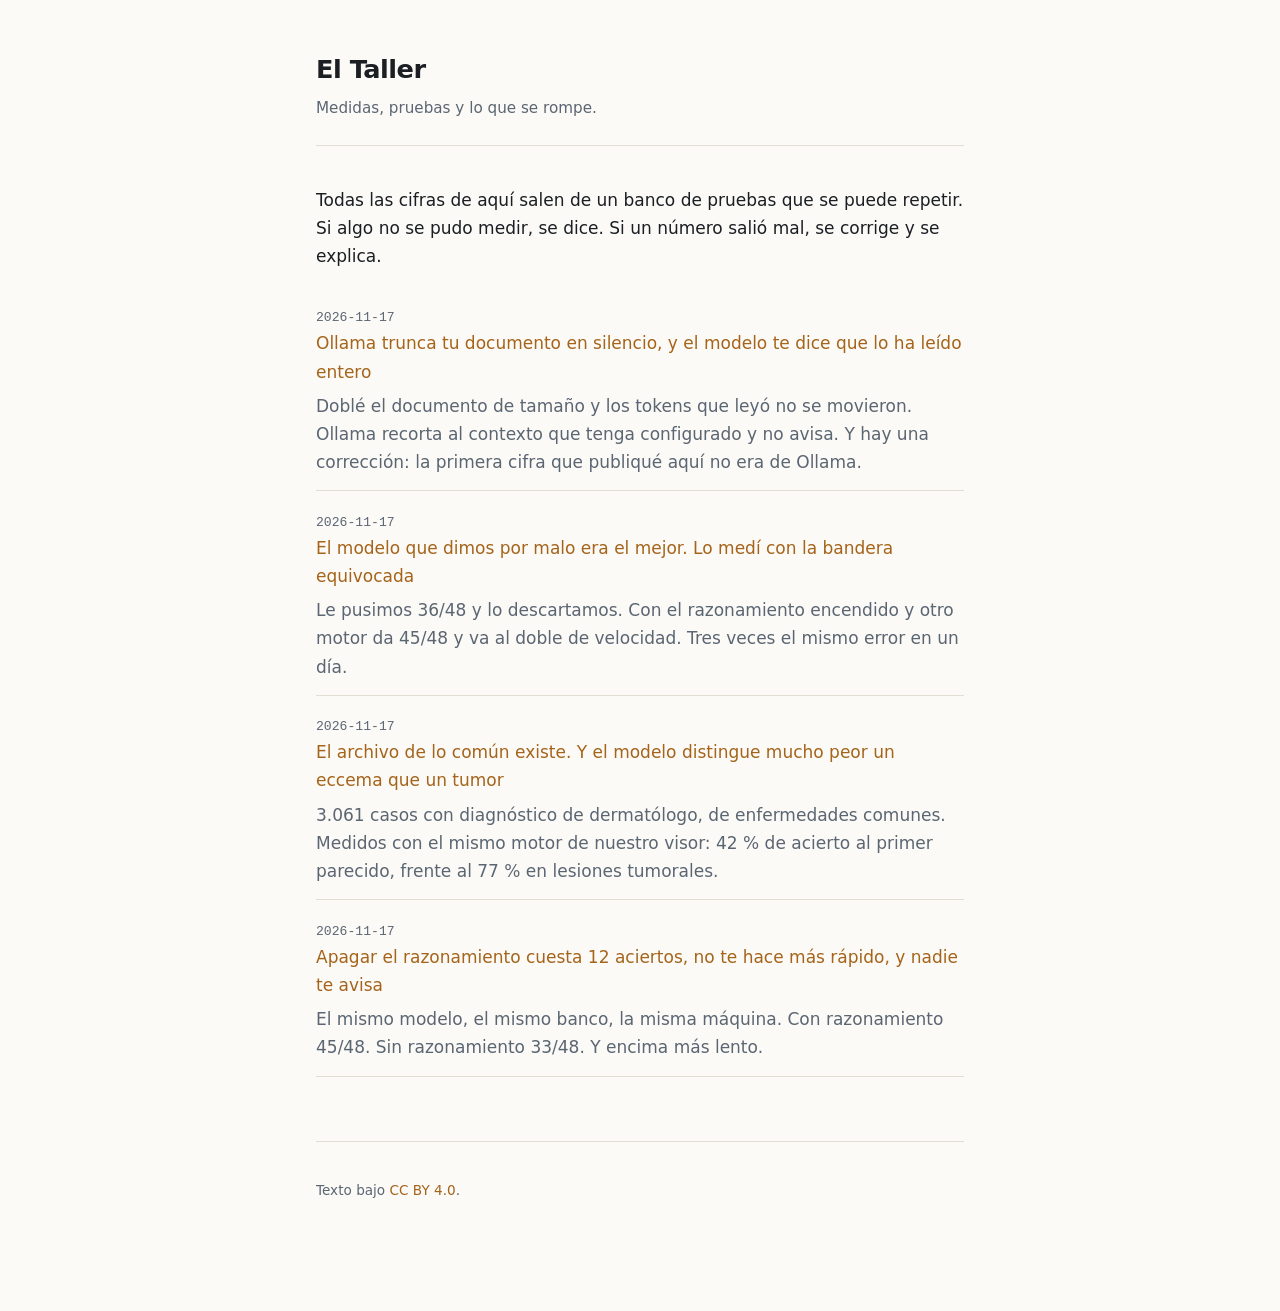
==== sitio/index.html @ eb88fa5e "Rescato del 05 lo que faltaba en el 01: la proporcion que no cuadra y el fallo de la palabra secreta" ====
<!doctype html>
<html lang="es">
<head>
<meta charset="utf-8">
<meta name="viewport" content="width=device-width,initial-scale=1">
<title>El Taller · medidas, pruebas y lo que se rompe</title>
<meta name="description" content="Medidas reales de modelos de lenguaje en hardware de casa.">
<style>:root{--fondo:#111418;--papel:#171b21;--tinta:#e6e9ee;--tenue:#98a2b3;--acento:#e0a458;--linea:#2a313b;
--mono:ui-monospace,SFMono-Regular,"SF Mono",Menlo,Consolas,monospace;
--texto:system-ui,-apple-system,"Segoe UI",Roboto,Helvetica,Arial,sans-serif}
@media(prefers-color-scheme:light){:root{--fondo:#fbfaf7;--papel:#fff;--tinta:#1b1f24;--tenue:#5b6672;
--acento:#a5641a;--linea:#e3ded4}}
*{box-sizing:border-box}
body{margin:0;background:var(--fondo);color:var(--tinta);font:17px/1.65 var(--texto);
-webkit-font-smoothing:antialiased}
main{max-width:43rem;margin:0 auto;padding:3rem 1.25rem 6rem}
a{color:var(--acento);text-decoration:none;border-bottom:1px solid transparent}
a:hover{border-bottom-color:var(--acento)}
header.casa{border-bottom:1px solid var(--linea);padding-bottom:1.5rem;margin-bottom:2.5rem}
header.casa .marca{font-size:1.6rem;font-weight:700;letter-spacing:-.02em;margin:0}
header.casa .lema{color:var(--tenue);font-size:.95rem;margin:.35rem 0 0}
h1{font-size:1.85rem;line-height:1.25;letter-spacing:-.02em;margin:0 0 .6rem}
h2{font-size:1.25rem;margin:2.5rem 0 .75rem;letter-spacing:-.01em}
h3{font-size:1.05rem;margin:1.75rem 0 .5rem}
.meta{color:var(--tenue);font-size:.9rem;margin-bottom:2rem;font-family:var(--mono)}
.resumen{color:var(--tenue);margin:.4rem 0 0}
code{font-family:var(--mono);font-size:.9em;background:var(--papel);padding:.15em .4em;border-radius:4px}
pre{background:var(--papel);border:1px solid var(--linea);border-radius:8px;padding:1rem;overflow-x:auto;
font-size:.86rem;line-height:1.5}
pre code{background:none;padding:0}
blockquote{margin:1.5rem 0;padding:.25rem 0 .25rem 1.1rem;border-left:3px solid var(--acento);color:var(--tenue)}
table{border-collapse:collapse;width:100%;margin:1.5rem 0;font-size:.93rem}
th,td{text-align:left;padding:.55rem .6rem;border-bottom:1px solid var(--linea)}
th{color:var(--tenue);font-weight:600;font-size:.85rem;text-transform:uppercase;letter-spacing:.04em}
hr{border:0;border-top:1px solid var(--linea);margin:3rem 0}
ul.lista{list-style:none;padding:0}
ul.lista li{padding:.9rem 0;border-bottom:1px solid var(--linea)}
ul.lista .fecha{color:var(--tenue);font-family:var(--mono);font-size:.82rem}
footer{margin-top:4rem;padding-top:1.5rem;border-top:1px solid var(--linea);color:var(--tenue);font-size:.85rem}
</style>
</head>
<body>
<main>
<header class="casa">
<p class="marca">El Taller</p>
<p class="lema">Medidas, pruebas y lo que se rompe.</p>
</header>
<p>Todas las cifras de aquí salen de un banco de pruebas que se puede repetir. Si algo no se pudo medir, se dice.
Si un número salió mal, se corrige y se explica.</p>
<ul class="lista">
<li><span class="fecha">2026-11-17</span><br><a href="01-ollama-truncado-silencioso.html">Ollama trunca tu documento en silencio, y el modelo te dice que lo ha leído entero</a><p class="resumen">Doblé el documento de tamaño y los tokens que leyó no se movieron. Ollama recorta al contexto que tenga configurado y no avisa. Y hay una corrección: la primera cifra que publiqué aquí no era de Ollama.</p></li>
<li><span class="fecha">2026-11-17</span><br><a href="03-el-mejor-modelo-que-tiramos.html">El modelo que dimos por malo era el mejor. Lo medí con la bandera equivocada</a><p class="resumen">Le pusimos 36/48 y lo descartamos. Con el razonamiento encendido y otro motor da 45/48 y va al doble de velocidad. Tres veces el mismo error en un día.</p></li>
<li><span class="fecha">2026-11-17</span><br><a href="04-archivo-de-lo-comun.html">El archivo de lo común existe. Y el modelo distingue mucho peor un eccema que un tumor</a><p class="resumen">3.061 casos con diagnóstico de dermatólogo, de enfermedades comunes. Medidos con el mismo motor de nuestro visor: 42 % de acierto al primer parecido, frente al 77 % en lesiones tumorales.</p></li>
<li><span class="fecha">2026-11-17</span><br><a href="02-razonamiento-apagado.html">Apagar el razonamiento cuesta 12 aciertos, no te hace más rápido, y nadie te avisa</a><p class="resumen">El mismo modelo, el mismo banco, la misma máquina. Con razonamiento 45/48. Sin razonamiento 33/48. Y encima más lento.</p></li>
</ul>
<footer>
<p>Texto bajo <a href="https://creativecommons.org/licenses/by/4.0/deed.es">CC BY 4.0</a>.</p>
</footer>
</main>
</body>
</html>
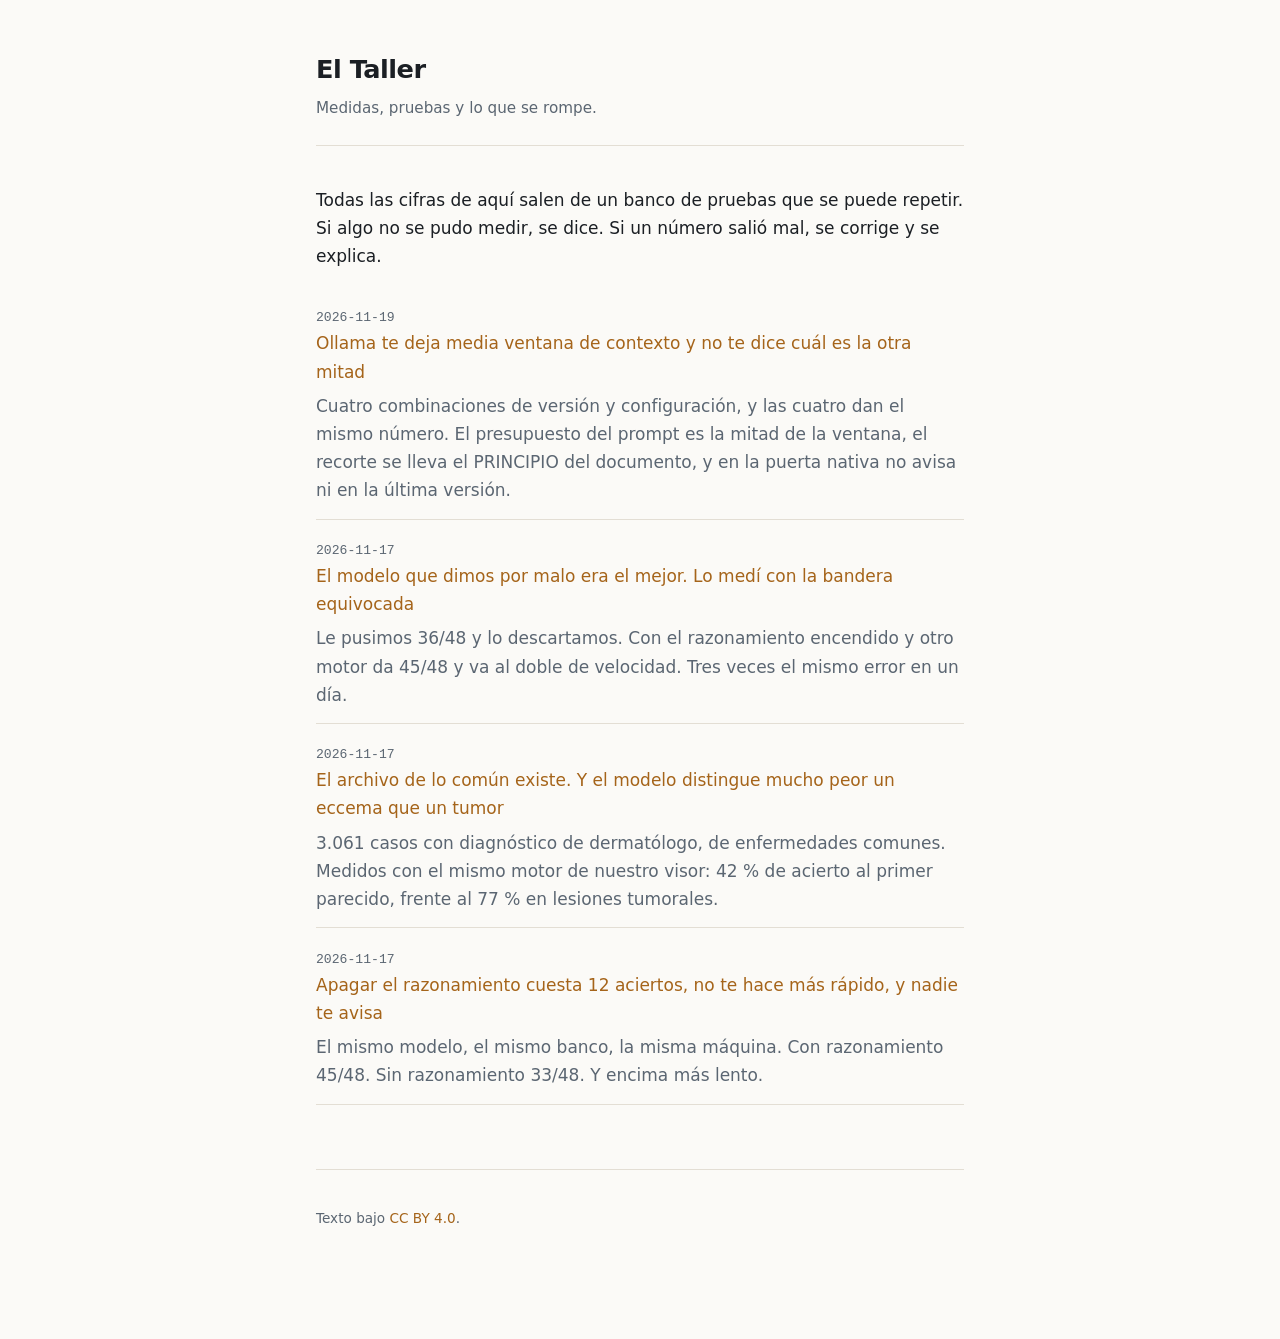
==== commit d2c8b65b: "Reescrito el articulo con las cuatro versiones: media ventana, y se llevan el principio La comparaci" ====
--- a/sitio/index.html
+++ b/sitio/index.html
@@ -48,7 +48,7 @@
 <p>Todas las cifras de aquí salen de un banco de pruebas que se puede repetir. Si algo no se pudo medir, se dice.
 Si un número salió mal, se corrige y se explica.</p>
 <ul class="lista">
-<li><span class="fecha">2026-11-17</span><br><a href="01-ollama-truncado-silencioso.html">Ollama trunca tu documento en silencio, y el modelo te dice que lo ha leído entero</a><p class="resumen">Doblé el documento de tamaño y los tokens que leyó no se movieron. Ollama recorta al contexto que tenga configurado y no avisa. Y hay una corrección: la primera cifra que publiqué aquí no era de Ollama.</p></li>
+<li><span class="fecha">2026-11-19</span><br><a href="01-ollama-truncado-silencioso.html">Ollama te deja media ventana de contexto y no te dice cuál es la otra mitad</a><p class="resumen">Cuatro combinaciones de versión y configuración, y las cuatro dan el mismo número. El presupuesto del prompt es la mitad de la ventana, el recorte se lleva el PRINCIPIO del documento, y en la puerta nativa no avisa ni en la última versión.</p></li>
 <li><span class="fecha">2026-11-17</span><br><a href="03-el-mejor-modelo-que-tiramos.html">El modelo que dimos por malo era el mejor. Lo medí con la bandera equivocada</a><p class="resumen">Le pusimos 36/48 y lo descartamos. Con el razonamiento encendido y otro motor da 45/48 y va al doble de velocidad. Tres veces el mismo error en un día.</p></li>
 <li><span class="fecha">2026-11-17</span><br><a href="04-archivo-de-lo-comun.html">El archivo de lo común existe. Y el modelo distingue mucho peor un eccema que un tumor</a><p class="resumen">3.061 casos con diagnóstico de dermatólogo, de enfermedades comunes. Medidos con el mismo motor de nuestro visor: 42 % de acierto al primer parecido, frente al 77 % en lesiones tumorales.</p></li>
 <li><span class="fecha">2026-11-17</span><br><a href="02-razonamiento-apagado.html">Apagar el razonamiento cuesta 12 aciertos, no te hace más rápido, y nadie te avisa</a><p class="resumen">El mismo modelo, el mismo banco, la misma máquina. Con razonamiento 45/48. Sin razonamiento 33/48. Y encima más lento.</p></li>
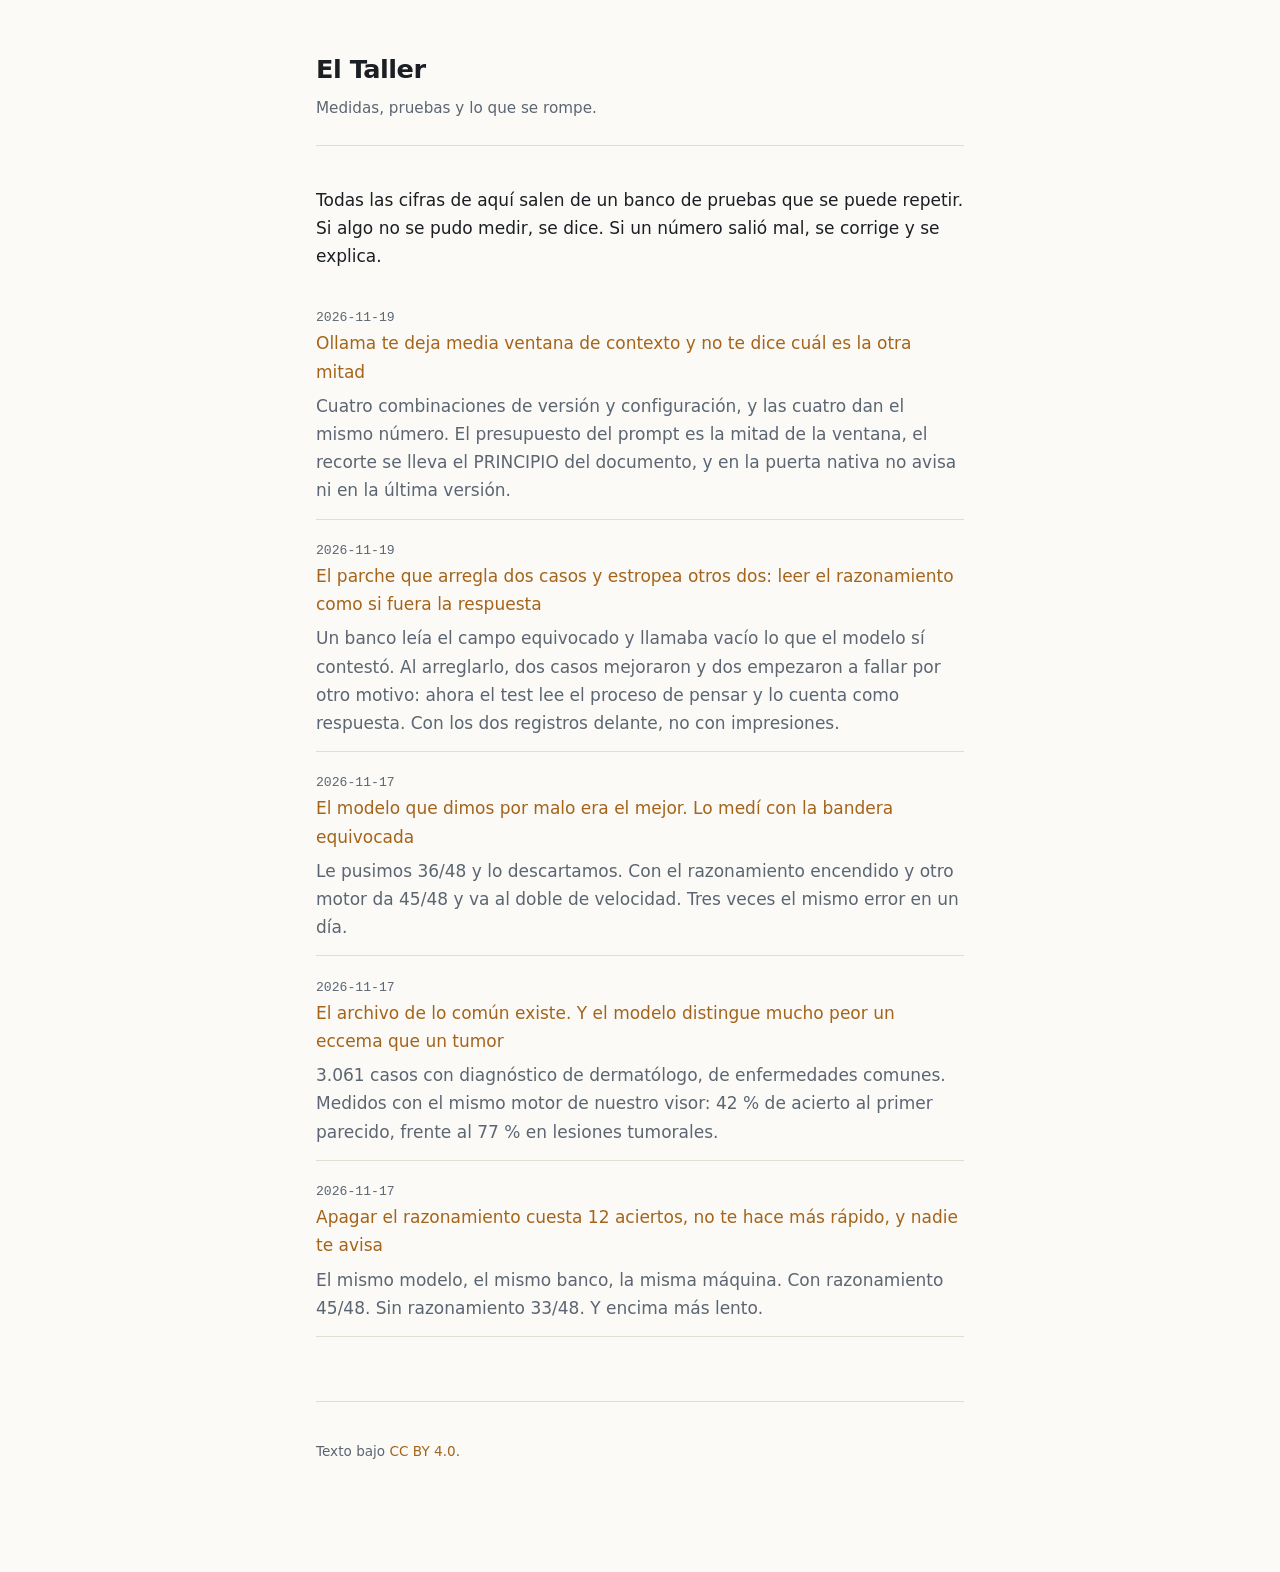
==== commit c1fb3802: "Articulo 05: el parche que arregla dos casos y estropea otros dos El banco leia content y el modelo " ====
--- a/sitio/index.html
+++ b/sitio/index.html
@@ -49,6 +49,7 @@
 Si un número salió mal, se corrige y se explica.</p>
 <ul class="lista">
 <li><span class="fecha">2026-11-19</span><br><a href="01-ollama-truncado-silencioso.html">Ollama te deja media ventana de contexto y no te dice cuál es la otra mitad</a><p class="resumen">Cuatro combinaciones de versión y configuración, y las cuatro dan el mismo número. El presupuesto del prompt es la mitad de la ventana, el recorte se lleva el PRINCIPIO del documento, y en la puerta nativa no avisa ni en la última versión.</p></li>
+<li><span class="fecha">2026-11-19</span><br><a href="05-el-parche-que-arregla-dos-y-estropea-dos.html">El parche que arregla dos casos y estropea otros dos: leer el razonamiento como si fuera la respuesta</a><p class="resumen">Un banco leía el campo equivocado y llamaba vacío lo que el modelo sí contestó. Al arreglarlo, dos casos mejoraron y dos empezaron a fallar por otro motivo: ahora el test lee el proceso de pensar y lo cuenta como respuesta. Con los dos registros delante, no con impresiones.</p></li>
 <li><span class="fecha">2026-11-17</span><br><a href="03-el-mejor-modelo-que-tiramos.html">El modelo que dimos por malo era el mejor. Lo medí con la bandera equivocada</a><p class="resumen">Le pusimos 36/48 y lo descartamos. Con el razonamiento encendido y otro motor da 45/48 y va al doble de velocidad. Tres veces el mismo error en un día.</p></li>
 <li><span class="fecha">2026-11-17</span><br><a href="04-archivo-de-lo-comun.html">El archivo de lo común existe. Y el modelo distingue mucho peor un eccema que un tumor</a><p class="resumen">3.061 casos con diagnóstico de dermatólogo, de enfermedades comunes. Medidos con el mismo motor de nuestro visor: 42 % de acierto al primer parecido, frente al 77 % en lesiones tumorales.</p></li>
 <li><span class="fecha">2026-11-17</span><br><a href="02-razonamiento-apagado.html">Apagar el razonamiento cuesta 12 aciertos, no te hace más rápido, y nadie te avisa</a><p class="resumen">El mismo modelo, el mismo banco, la misma máquina. Con razonamiento 45/48. Sin razonamiento 33/48. Y encima más lento.</p></li>
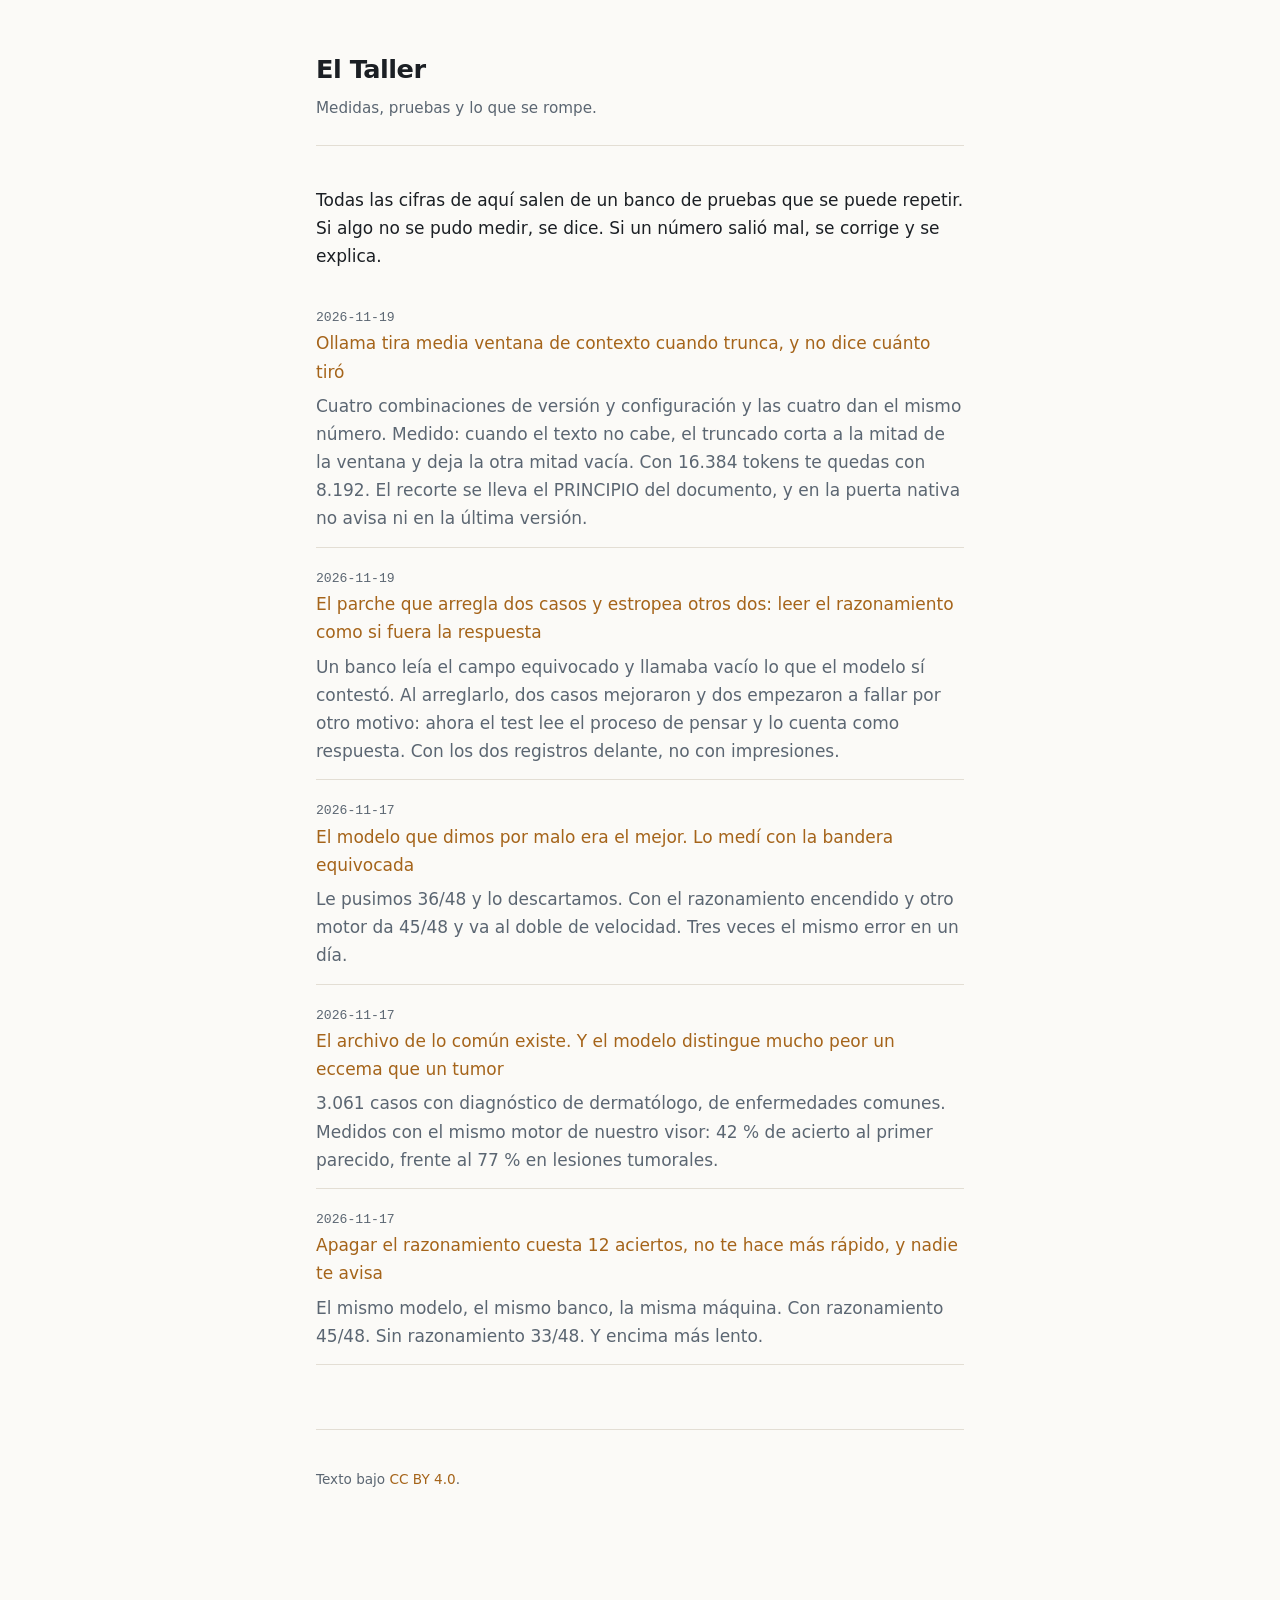
==== commit 076000e3: "Articulo 01: medido. No es que te den media ventana: el truncado tira la mitad Con truncate:false el" ====
--- a/sitio/index.html
+++ b/sitio/index.html
@@ -48,7 +48,7 @@
 <p>Todas las cifras de aquí salen de un banco de pruebas que se puede repetir. Si algo no se pudo medir, se dice.
 Si un número salió mal, se corrige y se explica.</p>
 <ul class="lista">
-<li><span class="fecha">2026-11-19</span><br><a href="01-ollama-truncado-silencioso.html">Ollama te deja media ventana de contexto y no te dice cuál es la otra mitad</a><p class="resumen">Cuatro combinaciones de versión y configuración, y las cuatro dan el mismo número. El presupuesto del prompt es la mitad de la ventana, el recorte se lleva el PRINCIPIO del documento, y en la puerta nativa no avisa ni en la última versión.</p></li>
+<li><span class="fecha">2026-11-19</span><br><a href="01-ollama-truncado-silencioso.html">Ollama tira media ventana de contexto cuando trunca, y no dice cuánto tiró</a><p class="resumen">Cuatro combinaciones de versión y configuración y las cuatro dan el mismo número. Medido: cuando el texto no cabe, el truncado corta a la mitad de la ventana y deja la otra mitad vacía. Con 16.384 tokens te quedas con 8.192. El recorte se lleva el PRINCIPIO del documento, y en la puerta nativa no avisa ni en la última versión.</p></li>
 <li><span class="fecha">2026-11-19</span><br><a href="05-el-parche-que-arregla-dos-y-estropea-dos.html">El parche que arregla dos casos y estropea otros dos: leer el razonamiento como si fuera la respuesta</a><p class="resumen">Un banco leía el campo equivocado y llamaba vacío lo que el modelo sí contestó. Al arreglarlo, dos casos mejoraron y dos empezaron a fallar por otro motivo: ahora el test lee el proceso de pensar y lo cuenta como respuesta. Con los dos registros delante, no con impresiones.</p></li>
 <li><span class="fecha">2026-11-17</span><br><a href="03-el-mejor-modelo-que-tiramos.html">El modelo que dimos por malo era el mejor. Lo medí con la bandera equivocada</a><p class="resumen">Le pusimos 36/48 y lo descartamos. Con el razonamiento encendido y otro motor da 45/48 y va al doble de velocidad. Tres veces el mismo error en un día.</p></li>
 <li><span class="fecha">2026-11-17</span><br><a href="04-archivo-de-lo-comun.html">El archivo de lo común existe. Y el modelo distingue mucho peor un eccema que un tumor</a><p class="resumen">3.061 casos con diagnóstico de dermatólogo, de enfermedades comunes. Medidos con el mismo motor de nuestro visor: 42 % de acierto al primer parecido, frente al 77 % en lesiones tumorales.</p></li>
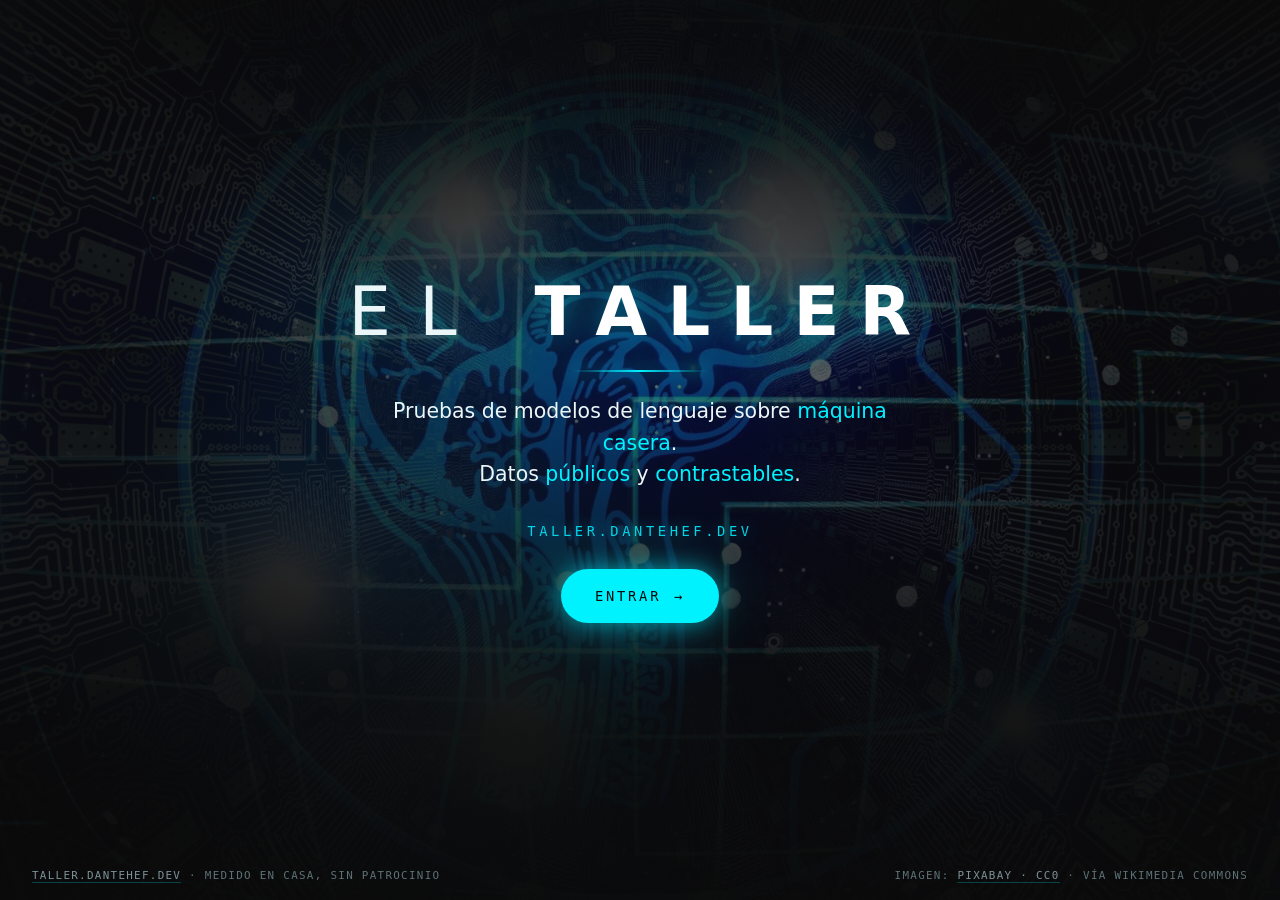
==== commit d9c63095: "El Taller estrena cara: entrada de una pantalla e interior con la paleta del Panel - plantilla/entra" ====
--- a/sitio/index.html
+++ b/sitio/index.html
@@ -3,60 +3,143 @@
 <head>
 <meta charset="utf-8">
 <meta name="viewport" content="width=device-width,initial-scale=1">
-<title>El Taller · medidas, pruebas y lo que se rompe</title>
-<meta name="description" content="Medidas reales de modelos de lenguaje en hardware de casa.">
-<style>:root{--fondo:#111418;--papel:#171b21;--tinta:#e6e9ee;--tenue:#98a2b3;--acento:#e0a458;--linea:#2a313b;
---mono:ui-monospace,SFMono-Regular,"SF Mono",Menlo,Consolas,monospace;
---texto:system-ui,-apple-system,"Segoe UI",Roboto,Helvetica,Arial,sans-serif}
-@media(prefers-color-scheme:light){:root{--fondo:#fbfaf7;--papel:#fff;--tinta:#1b1f24;--tenue:#5b6672;
---acento:#a5641a;--linea:#e3ded4}}
+<title>El Taller · pruebas de modelos de lenguaje sobre máquina casera</title>
+<meta name="description" content="Pruebas de modelos de lenguaje sobre máquina casera. Datos públicos y contrastables.">
+<style>
+/* ═══════════════════════════════════════════════════════════════════
+   ENTRADA · una sola pantalla, limpia.
+   Paleta del Panel DanteHef: negro #0a0a0a y cian neón #00f2ff, con brillo.
+   Sin JavaScript. La imagen es CC0 (Pixabay, vía Wikimedia Commons).
+   ═══════════════════════════════════════════════════════════════════ */
+:root{
+  --negro:#0a0a0a;
+  --negro2:#0d0d0d;
+  --cian:#00f2ff;
+  --cian-tenue:#00d4e6;
+  --tinta:#eaf6f8;
+  --gris:#8ea3a8;
+  --serif:"Iowan Old Style","Palatino Linotype",Palatino,Georgia,"Times New Roman",serif;
+  --texto:system-ui,-apple-system,"Segoe UI",Roboto,Helvetica,Arial,sans-serif;
+  --mono:ui-monospace,SFMono-Regular,"SF Mono",Menlo,Consolas,monospace;
+}
 *{box-sizing:border-box}
-body{margin:0;background:var(--fondo);color:var(--tinta);font:17px/1.65 var(--texto);
--webkit-font-smoothing:antialiased}
-main{max-width:43rem;margin:0 auto;padding:3rem 1.25rem 6rem}
-a{color:var(--acento);text-decoration:none;border-bottom:1px solid transparent}
-a:hover{border-bottom-color:var(--acento)}
-header.casa{border-bottom:1px solid var(--linea);padding-bottom:1.5rem;margin-bottom:2.5rem}
-header.casa .marca{font-size:1.6rem;font-weight:700;letter-spacing:-.02em;margin:0}
-header.casa .lema{color:var(--tenue);font-size:.95rem;margin:.35rem 0 0}
-h1{font-size:1.85rem;line-height:1.25;letter-spacing:-.02em;margin:0 0 .6rem}
-h2{font-size:1.25rem;margin:2.5rem 0 .75rem;letter-spacing:-.01em}
-h3{font-size:1.05rem;margin:1.75rem 0 .5rem}
-.meta{color:var(--tenue);font-size:.9rem;margin-bottom:2rem;font-family:var(--mono)}
-.resumen{color:var(--tenue);margin:.4rem 0 0}
-code{font-family:var(--mono);font-size:.9em;background:var(--papel);padding:.15em .4em;border-radius:4px}
-pre{background:var(--papel);border:1px solid var(--linea);border-radius:8px;padding:1rem;overflow-x:auto;
-font-size:.86rem;line-height:1.5}
-pre code{background:none;padding:0}
-blockquote{margin:1.5rem 0;padding:.25rem 0 .25rem 1.1rem;border-left:3px solid var(--acento);color:var(--tenue)}
-table{border-collapse:collapse;width:100%;margin:1.5rem 0;font-size:.93rem}
-th,td{text-align:left;padding:.55rem .6rem;border-bottom:1px solid var(--linea)}
-th{color:var(--tenue);font-weight:600;font-size:.85rem;text-transform:uppercase;letter-spacing:.04em}
-hr{border:0;border-top:1px solid var(--linea);margin:3rem 0}
-ul.lista{list-style:none;padding:0}
-ul.lista li{padding:.9rem 0;border-bottom:1px solid var(--linea)}
-ul.lista .fecha{color:var(--tenue);font-family:var(--mono);font-size:.82rem}
-footer{margin-top:4rem;padding-top:1.5rem;border-top:1px solid var(--linea);color:var(--tenue);font-size:.85rem}
+html,body{height:100%}
+body{
+  margin:0; background:var(--negro); color:var(--tinta); font:17px/1.6 var(--texto);
+  -webkit-font-smoothing:antialiased; overflow:hidden;
+}
+
+/* ── el fondo: la imagen, oscurecida, y encima la luz de la casa ── */
+.fondo{position:fixed; inset:0; z-index:0}
+.fondo picture,.fondo img{width:100%; height:100%; object-fit:cover; display:block}
+.fondo::after{
+  content:""; position:absolute; inset:0;
+  background:
+    radial-gradient(58% 52% at 50% 44%, rgba(10,10,10,.12), rgba(10,10,10,.80) 74%),
+    linear-gradient(180deg, rgba(10,10,10,.88), rgba(10,10,10,.45) 38%, rgba(10,10,10,.94));
+}
+/* las estrellas del panel: puntos de cian que titilan, sin un solo script */
+.estrellas{
+  position:fixed; inset:0; z-index:1; pointer-events:none; opacity:.55;
+  background-image:
+    radial-gradient(2px 2px at 12% 22%, rgba(0,242,255,.55), transparent),
+    radial-gradient(1px 1px at 28% 68%, rgba(0,242,255,.5), transparent),
+    radial-gradient(2px 2px at 44% 12%, rgba(0,242,255,.45), transparent),
+    radial-gradient(1px 1px at 61% 82%, rgba(0,242,255,.4), transparent),
+    radial-gradient(2px 2px at 76% 34%, rgba(0,242,255,.5), transparent),
+    radial-gradient(1px 1px at 88% 62%, rgba(0,242,255,.35), transparent),
+    radial-gradient(1px 1px at 54% 48%, rgba(255,255,255,.25), transparent),
+    radial-gradient(1px 1px at 8% 84%, rgba(255,255,255,.2), transparent);
+  animation:titila 9s ease-in-out infinite alternate;
+}
+@keyframes titila{from{opacity:.35}to{opacity:.75}}
+
+/* ── la pantalla: centrada y con aire ── */
+.pantalla{
+  position:relative; z-index:2; min-height:100%; display:grid; place-items:center;
+  padding:clamp(1.5rem,5vw,4rem); text-align:center;
+}
+.centro{max-width:46rem}
+
+.marca{
+  font-family:var(--texto); font-weight:300; letter-spacing:.42em; text-transform:uppercase;
+  font-size:clamp(1.9rem,7vw,4.2rem); margin:0; line-height:1.05;
+  text-shadow:0 0 26px rgba(0,242,255,.35), 0 0 70px rgba(0,242,255,.18);
+}
+.marca b{font-weight:600; color:#fff; letter-spacing:.3em}
+.raya{
+  width:clamp(4rem,12vw,9rem); height:2px; margin:1.4rem auto 1.5rem;
+  background:linear-gradient(90deg, transparent, var(--cian), transparent);
+  box-shadow:0 0 18px rgba(0,242,255,.8);
+}
+.lema{
+  font-size:clamp(1rem,2.1vw,1.28rem); color:var(--tinta); margin:0 auto 1.8rem; max-width:34rem;
+  font-weight:300; line-height:1.55;
+}
+.lema .fuerte{color:var(--cian); font-weight:500}
+
+.direccion{
+  margin:0 0 1.7rem; font-family:var(--mono); font-size:clamp(.72rem,1.5vw,.86rem);
+  letter-spacing:.26em; text-transform:uppercase; color:var(--cian-tenue);
+  text-shadow:0 0 16px rgba(0,242,255,.45);
+}
+.direccion a{color:inherit; text-decoration:none; border-bottom:1px solid rgba(0,242,255,.3)}
+.direccion a:hover{color:var(--cian)}
+.entrar{
+  display:inline-flex; align-items:center; gap:.8rem; text-decoration:none;
+  font-family:var(--mono); font-size:.86rem; letter-spacing:.2em; text-transform:uppercase;
+  color:var(--negro); background:var(--cian); padding:1rem 2.1rem; border-radius:99px;
+  box-shadow:0 0 22px rgba(0,242,255,.55), 0 0 60px rgba(0,242,255,.28);
+  transition:transform .18s ease, box-shadow .18s ease, background .18s ease;
+}
+.entrar:hover{transform:translateY(-2px); background:#5cf7ff; box-shadow:0 0 30px rgba(0,242,255,.8), 0 0 90px rgba(0,242,255,.4)}
+.entrar .flecha{transition:transform .18s ease}
+.entrar:hover .flecha{transform:translateX(4px)}
+
+.pie{
+  position:fixed; inset:auto 0 0 0; z-index:2; display:flex; gap:1rem; flex-wrap:wrap;
+  justify-content:space-between; padding:1rem clamp(1rem,4vw,2rem);
+  font-family:var(--mono); font-size:.68rem; letter-spacing:.12em; text-transform:uppercase;
+  color:#5d7276;
+}
+.pie a{color:#7b9398; text-decoration:none; border-bottom:1px solid rgba(0,242,255,.25)}
+.pie a:hover{color:var(--cian)}
+
+/* en pantallas bajas (móvil apaisado) se reduce el aire, no el contenido */
+@media (max-height:560px){
+  .marca{font-size:1.7rem; letter-spacing:.3em}
+  .lema{font-size:.95rem; margin-bottom:1rem}
+  .entrar{padding:.75rem 1.5rem; font-size:.78rem}
+  .pie{font-size:.6rem}
+}
+@media (prefers-reduced-motion:reduce){*{animation:none!important; transition:none!important}}
 </style>
 </head>
 <body>
-<main>
-<header class="casa">
-<p class="marca">El Taller</p>
-<p class="lema">Medidas, pruebas y lo que se rompe.</p>
-</header>
-<p>Todas las cifras de aquí salen de un banco de pruebas que se puede repetir. Si algo no se pudo medir, se dice.
-Si un número salió mal, se corrige y se explica.</p>
-<ul class="lista">
-<li><span class="fecha">2026-11-19</span><br><a href="01-ollama-truncado-silencioso.html">Ollama tira media ventana de contexto cuando trunca, y no dice cuánto tiró</a><p class="resumen">Cuatro combinaciones de versión y configuración y las cuatro dan el mismo número. Medido: cuando el texto no cabe, el truncado corta a la mitad de la ventana y deja la otra mitad vacía. Con 16.384 tokens te quedas con 8.192. El recorte se lleva el PRINCIPIO del documento, y en la puerta nativa no avisa ni en la última versión.</p></li>
-<li><span class="fecha">2026-11-19</span><br><a href="05-el-parche-que-arregla-dos-y-estropea-dos.html">El parche que arregla dos casos y estropea otros dos: leer el razonamiento como si fuera la respuesta</a><p class="resumen">Un banco leía el campo equivocado y llamaba vacío lo que el modelo sí contestó. Al arreglarlo, dos casos mejoraron y dos empezaron a fallar por otro motivo: ahora el test lee el proceso de pensar y lo cuenta como respuesta. Con los dos registros delante, no con impresiones.</p></li>
-<li><span class="fecha">2026-11-17</span><br><a href="03-el-mejor-modelo-que-tiramos.html">El modelo que dimos por malo era el mejor. Lo medí con la bandera equivocada</a><p class="resumen">Le pusimos 36/48 y lo descartamos. Con el razonamiento encendido y otro motor da 45/48 y va al doble de velocidad. Tres veces el mismo error en un día.</p></li>
-<li><span class="fecha">2026-11-17</span><br><a href="04-archivo-de-lo-comun.html">El archivo de lo común existe. Y el modelo distingue mucho peor un eccema que un tumor</a><p class="resumen">3.061 casos con diagnóstico de dermatólogo, de enfermedades comunes. Medidos con el mismo motor de nuestro visor: 42 % de acierto al primer parecido, frente al 77 % en lesiones tumorales.</p></li>
-<li><span class="fecha">2026-11-17</span><br><a href="02-razonamiento-apagado.html">Apagar el razonamiento cuesta 12 aciertos, no te hace más rápido, y nadie te avisa</a><p class="resumen">El mismo modelo, el mismo banco, la misma máquina. Con razonamiento 45/48. Sin razonamiento 33/48. Y encima más lento.</p></li>
-</ul>
-<footer>
-<p>Texto bajo <a href="https://creativecommons.org/licenses/by/4.0/deed.es">CC BY 4.0</a>.</p>
-</footer>
+
+<div class="fondo">
+  <picture>
+    <source srcset="img/portada-ia.webp" type="image/webp">
+    <img src="img/portada-ia.jpg" alt="" aria-hidden="true">
+  </picture>
+</div>
+<div class="estrellas"></div>
+
+<main class="pantalla">
+  <div class="centro">
+    <h1 class="marca">El <b>Taller</b></h1>
+    <div class="raya"></div>
+    <p class="lema">Pruebas de modelos de lenguaje sobre <span class="fuerte">máquina casera</span>.<br>
+      Datos <span class="fuerte">públicos</span> y <span class="fuerte">contrastables</span>.</p>
+    <p class="direccion">taller.dantehef.dev</p>
+    <a class="entrar" href="temas.html">Entrar <span class="flecha">→</span></a>
+  </div>
 </main>
+
+<div class="pie">
+  <span><a href="https://taller.dantehef.dev">taller.dantehef.dev</a> · medido en casa, sin patrocinio</span>
+  <span>Imagen: <a href="https://commons.wikimedia.org/wiki/File:Artificial-Intelligence.jpg">Pixabay · CC0</a> · vía Wikimedia Commons</span>
+</div>
+
 </body>
 </html>
